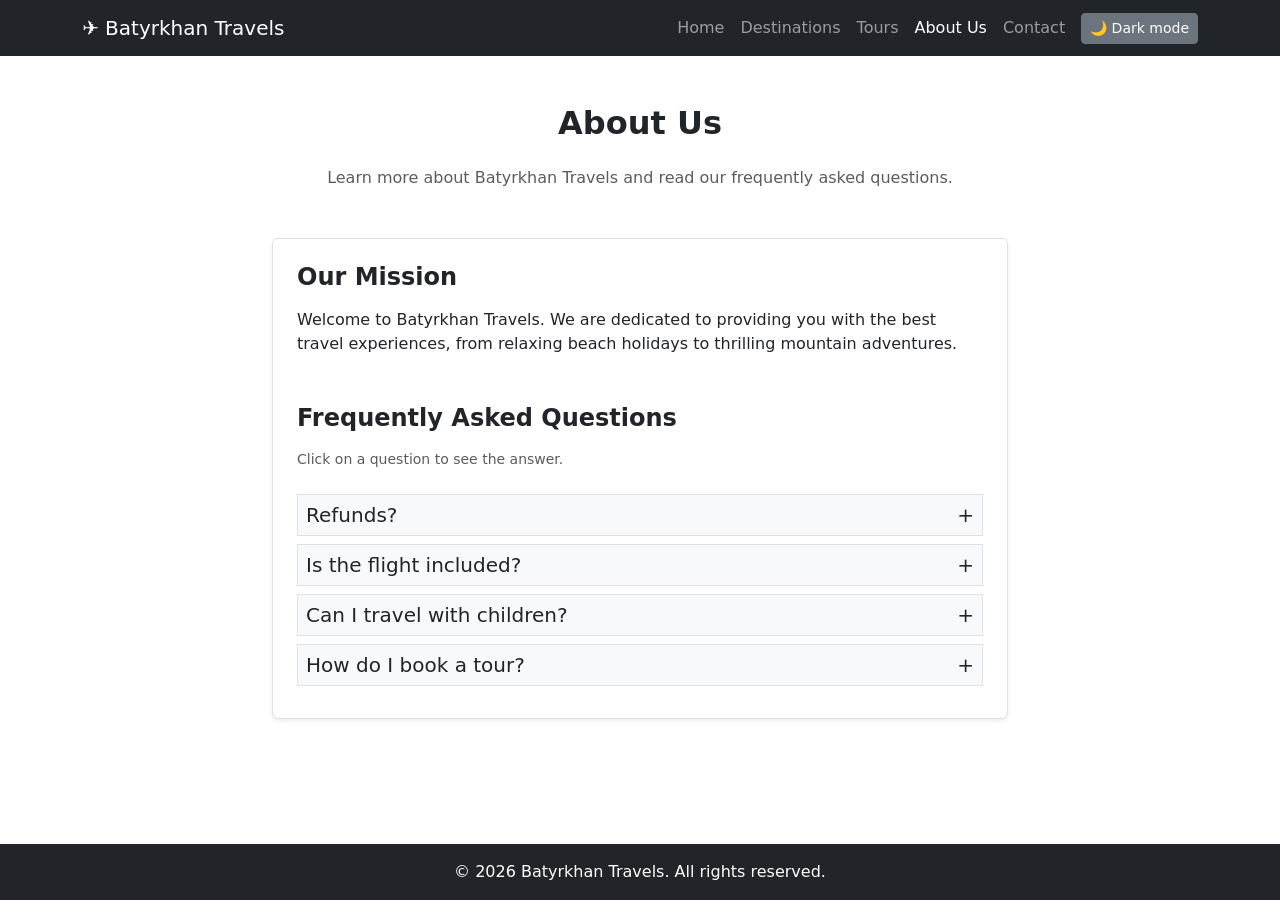
==== about.html @ 0d2ae260 "fix: restore truncated index and about pages" ====
<!DOCTYPE html>
<html lang="en">
<head>
    <meta charset="UTF-8">
    <meta name="viewport" content="width=device-width, initial-scale=1.0">
    <title>Batyrkhan Travels | About Us</title>
    <link href="https://cdn.jsdelivr.net/npm/bootstrap@5.3.0/dist/css/bootstrap.min.css" rel="stylesheet">
    <link rel="stylesheet" href="styles.css">
</head>
<body>
    <nav class="navbar navbar-expand-lg navbar-dark bg-dark sticky-top">
        <div class="container">
            <a class="navbar-brand" href="index.html">✈️ Batyrkhan Travels</a>
            <button class="navbar-toggler" type="button" data-bs-toggle="collapse" data-bs-target="#navbarNav" aria-label="Open menu">
                <span class="navbar-toggler-icon"></span>
            </button>
            <div class="collapse navbar-collapse" id="navbarNav">
                <ul class="navbar-nav ms-auto align-items-lg-center">
                    <li class="nav-item"><a class="nav-link" href="index.html">Home</a></li>
                    <li class="nav-item"><a class="nav-link" href="destinations.html">Destinations</a></li>
                    <li class="nav-item"><a class="nav-link" href="tours.html">Tours</a></li>
                    <li class="nav-item"><a class="nav-link active" href="about.html">About Us</a></li>
                    <li class="nav-item"><a class="nav-link" href="contact.html">Contact</a></li>
                    <li class="nav-item"><button id="theme-btn" type="button" class="btn btn-sm btn-secondary ms-lg-2 mt-2 mt-lg-0">🌙 Dark mode</button></li>
                </ul>
            </div>
        </div>
    </nav>

    <main class="container py-5">
        <h2 class="text-center mb-4 fw-bold">About Us</h2>
        <p class="text-center text-muted mb-5">Learn more about Batyrkhan Travels and read our frequently asked questions.</p>

        <div class="row">
            <div class="col-md-8 mx-auto">
                <div class="p-4 bg-white border rounded shadow-sm">
                    <h4 class="fw-bold mb-3">Our Mission</h4>
                    <p>Welcome to Batyrkhan Travels. We are dedicated to providing you with the best travel experiences, from relaxing beach holidays to thrilling mountain adventures.</p>

                    <h4 class="fw-bold mt-5 mb-3">Frequently Asked Questions</h4>
                    <p class="text-muted small">Click on a question to see the answer.</p>
                    <div class="faq-box mt-4">
                        <div class="faq-item border mb-2">
                            <h5 class="faq-title p-2 bg-light m-0">Refunds? <span class="faq-icon">+</span></h5>
                            <div class="faq-text p-2">Full refund 7 days before trip.</div>
                        </div>
                        <div class="faq-item border mb-2">
                            <h5 class="faq-title p-2 bg-light m-0">Is the flight included? <span class="faq-icon">+</span></h5>
                            <div class="faq-text p-2">Comfort Journey and VIP Explorer packages include flights. Basic Getaway does not.</div>
                        </div>
                        <div class="faq-item border mb-2">
                            <h5 class="faq-title p-2 bg-light m-0">Can I travel with children? <span class="faq-icon">+</span></h5>
                            <div class="faq-text p-2">Yes! Children under 5 travel for free, children 5–12 get a 50% discount.</div>
                        </div>
                        <div class="faq-item border mb-2">
                            <h5 class="faq-title p-2 bg-light m-0">How do I book a tour? <span class="faq-icon">+</span></h5>
                            <div class="faq-text p-2">Choose a tour on the Tours page and send us the form on the Contact page.</div>
                        </div>
                    </div>
                </div>
            </div>
        </div>
    </main>

    <footer class="bg-dark text-white text-center py-3">
        <p class="mb-0">&copy; 2026 Batyrkhan Travels. All rights reserved.</p>
    </footer>

    <script src="https://cdn.jsdelivr.net/npm/bootstrap@5.3.0/dist/js/bootstrap.bundle.min.js"></script>
    <script src="https://code.jquery.com/jquery-3.7.1.min.js"></script>
    <script src="js/theme.js"></script>
    <script src="js/jquery-features.js"></script>
</body>
</html>
---- styles.css ----
/* ---------- General ---------- */
body {
    display: flex;
    flex-direction: column;
    min-height: 100vh;
    transition: background-color 0.3s, color 0.3s;
}

main {
    flex: 1;
}

.hero-section {
    min-height: 80vh;
    background: linear-gradient(rgba(0, 0, 0, 0.5), rgba(0, 0, 0, 0.5)),
        url("https://images.unsplash.com/photo-1507525428034-b723cf961d3e?auto=format&fit=crop&w=1600&q=80") center / cover;
}

.card-img-top {
    height: 220px;
    object-fit: cover;
}

.destination-card,
.tour-card {
    transition: transform 0.2s, box-shadow 0.2s;
}

.destination-card:hover,
.tour-card:hover {
    transform: translateY(-5px);
    box-shadow: 0 0.5rem 1rem rgba(0, 0, 0, 0.15) !important;
}

/* ---------- FAQ ---------- */
.faq-title {
    cursor: pointer;
    display: flex;
    justify-content: space-between;
}

.faq-title:hover {
    background-color: #e9ecef !important;
}

.faq-text {
    display: none;
}

/* ---------- Favorites ---------- */
.favorites-box {
    position: sticky;
    top: 80px;
}

/* ---------- Photo viewer ---------- */
.gallery-img {
    cursor: zoom-in;
}

.gallery-modal {
    display: none;
    position: fixed;
    inset: 0;
    z-index: 2000;
    background-color: rgba(0, 0, 0, 0.85);
    padding: 20px;
}

.gallery-content {
    position: relative;
    max-width: 900px;
    margin: 5vh auto 0;
}

.gallery-content img {
    width: 100%;
    max-height: 80vh;
    object-fit: contain;
    border-radius: 8px;
}

.gallery-close {
    position: absolute;
    top: -15px;
    right: -15px;
    border-radius: 50%;
    font-size: 1.4rem;
    line-height: 1;
}

/* ---------- Back to top button ---------- */
#to-top {
    display: none;
    position: fixed;
    right: 20px;
    bottom: 20px;
    z-index: 1500;
    width: 45px;
    height: 45px;
    border-radius: 50%;
    font-size: 1.2rem;
}

/* ---------- Dark theme (class is added by theme.js) ---------- */
body.dark-theme {
    background-color: #121212;
    color: #f8f9fa;
}

body.dark-theme .card,
body.dark-theme .feature-box,
body.dark-theme .faq-item,
body.dark-theme .bg-light,
body.dark-theme .bg-white,
body.dark-theme .list-group-item {
    background-color: #212529 !important;
    color: #f8f9fa !important;
    border-color: #343a40 !important;
}

body.dark-theme .faq-title:hover {
    background-color: #343a40 !important;
}

body.dark-theme .text-muted,
body.dark-theme .form-text {
    color: #adb5bd !important;
}

body.dark-theme .btn-outline-dark {
    color: #f8f9fa;
    border-color: #f8f9fa;
}

body.dark-theme .form-control,
body.dark-theme .form-select {
    background-color: #2b3035;
    color: #fff;
    border-color: #495057;
}

body.dark-theme .form-control::placeholder {
    color: #8c959f;
}
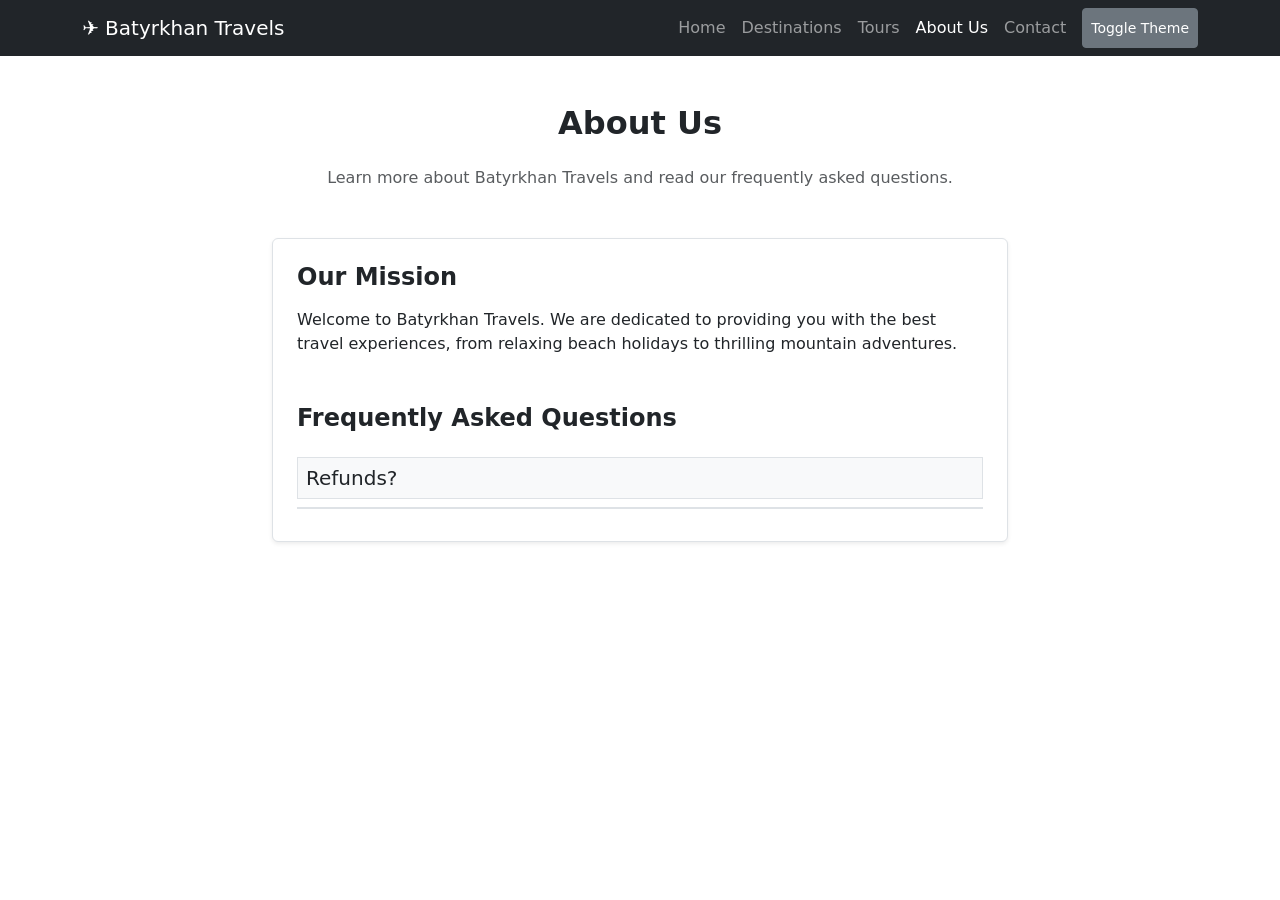
==== commit eac9c6b4: "Add files via upload" ====
--- a/about.html
+++ b/about.html
@@ -1,74 +1,46 @@
-<!DOCTYPE html>
-<html lang="en">
-<head>
-    <meta charset="UTF-8">
-    <meta name="viewport" content="width=device-width, initial-scale=1.0">
-    <title>Batyrkhan Travels | About Us</title>
-    <link href="https://cdn.jsdelivr.net/npm/bootstrap@5.3.0/dist/css/bootstrap.min.css" rel="stylesheet">
-    <link rel="stylesheet" href="styles.css">
-</head>
-<body>
-    <nav class="navbar navbar-expand-lg navbar-dark bg-dark sticky-top">
-        <div class="container">
-            <a class="navbar-brand" href="index.html">✈️ Batyrkhan Travels</a>
-            <button class="navbar-toggler" type="button" data-bs-toggle="collapse" data-bs-target="#navbarNav" aria-label="Open menu">
-                <span class="navbar-toggler-icon"></span>
-            </button>
-            <div class="collapse navbar-collapse" id="navbarNav">
-                <ul class="navbar-nav ms-auto align-items-lg-center">
-                    <li class="nav-item"><a class="nav-link" href="index.html">Home</a></li>
-                    <li class="nav-item"><a class="nav-link" href="destinations.html">Destinations</a></li>
-                    <li class="nav-item"><a class="nav-link" href="tours.html">Tours</a></li>
-                    <li class="nav-item"><a class="nav-link active" href="about.html">About Us</a></li>
-                    <li class="nav-item"><a class="nav-link" href="contact.html">Contact</a></li>
-                    <li class="nav-item"><button id="theme-btn" type="button" class="btn btn-sm btn-secondary ms-lg-2 mt-2 mt-lg-0">🌙 Dark mode</button></li>
-                </ul>
-            </div>
-        </div>
-    </nav>
-
-    <main class="container py-5">
-        <h2 class="text-center mb-4 fw-bold">About Us</h2>
-        <p class="text-center text-muted mb-5">Learn more about Batyrkhan Travels and read our frequently asked questions.</p>
-
-        <div class="row">
-            <div class="col-md-8 mx-auto">
-                <div class="p-4 bg-white border rounded shadow-sm">
-                    <h4 class="fw-bold mb-3">Our Mission</h4>
-                    <p>Welcome to Batyrkhan Travels. We are dedicated to providing you with the best travel experiences, from relaxing beach holidays to thrilling mountain adventures.</p>
-
-                    <h4 class="fw-bold mt-5 mb-3">Frequently Asked Questions</h4>
-                    <p class="text-muted small">Click on a question to see the answer.</p>
-                    <div class="faq-box mt-4">
-                        <div class="faq-item border mb-2">
-                            <h5 class="faq-title p-2 bg-light m-0">Refunds? <span class="faq-icon">+</span></h5>
-                            <div class="faq-text p-2">Full refund 7 days before trip.</div>
-                        </div>
-                        <div class="faq-item border mb-2">
-                            <h5 class="faq-title p-2 bg-light m-0">Is the flight included? <span class="faq-icon">+</span></h5>
-                            <div class="faq-text p-2">Comfort Journey and VIP Explorer packages include flights. Basic Getaway does not.</div>
-                        </div>
-                        <div class="faq-item border mb-2">
-                            <h5 class="faq-title p-2 bg-light m-0">Can I travel with children? <span class="faq-icon">+</span></h5>
-                            <div class="faq-text p-2">Yes! Children under 5 travel for free, children 5–12 get a 50% discount.</div>
-                        </div>
-                        <div class="faq-item border mb-2">
-                            <h5 class="faq-title p-2 bg-light m-0">How do I book a tour? <span class="faq-icon">+</span></h5>
-                            <div class="faq-text p-2">Choose a tour on the Tours page and send us the form on the Contact page.</div>
-                        </div>
-                    </div>
-                </div>
-            </div>
-        </div>
-    </main>
-
-    <footer class="bg-dark text-white text-center py-3">
-        <p class="mb-0">&copy; 2026 Batyrkhan Travels. All rights reserved.</p>
-    </footer>
-
-    <script src="https://cdn.jsdelivr.net/npm/bootstrap@5.3.0/dist/js/bootstrap.bundle.min.js"></script>
-    <script src="https://code.jquery.com/jquery-3.7.1.min.js"></script>
-    <script src="js/theme.js"></script>
-    <script src="js/jquery-features.js"></script>
-</body>
-</html>
+<!DOCTYPE html>
+<html lang="en">
+<head>
+    <meta charset="UTF-8">
+    <meta name="viewport" content="width=device-width, initial-scale=1.0">
+    <title>Batyrkhan Travels | About Us</title>
+    <link href="https://cdn.jsdelivr.net/npm/bootstrap@5.3.0/dist/css/bootstrap.min.css" rel="stylesheet">
+    <link rel="stylesheet" href="styles.css">
+</head>
+<body>
+    <nav class="navbar navbar-expand-lg navbar-dark bg-dark sticky-top">
+        <div class="container">
+            <a class="navbar-brand" href="index.html">✈️ Batyrkhan Travels</a>
+            <button class="navbar-toggler" type="button" data-bs-toggle="collapse" data-bs-target="#navbarNav">
+                <span class="navbar-toggler-icon"></span>
+            </button>
+            <div class="collapse navbar-collapse" id="navbarNav">
+                <ul class="navbar-nav ms-auto">
+                    <li class="nav-item"><a class="nav-link" href="index.html">Home</a></li>
+                    <li class="nav-item"><a class="nav-link" href="destinations.html">Destinations</a></li>
+                    <li class="nav-item"><a class="nav-link" href="tours.html">Tours</a></li>
+                    <li class="nav-item"><a class="nav-link active" href="about.html">About Us</a></li>
+                    <li class="nav-item"><a class="nav-link" href="contact.html">Contact</a></li>
+                    <button id="theme-btn" class="btn btn-sm btn-secondary ms-2">Toggle Theme</button>
+                </ul>
+            </div>
+        </div>
+    </nav>
+
+    <main class="container py-5">
+        <h2 class="text-center mb-4 fw-bold">About Us</h2>
+        <p class="text-center text-muted mb-5">Learn more about Batyrkhan Travels and read our frequently asked questions.</p>
+        
+        <div class="row">
+            <div class="col-md-8 mx-auto">
+                <div class="p-4 bg-white border rounded shadow-sm">
+                    <h4 class="fw-bold mb-3">Our Mission</h4>
+                    <p>Welcome to Batyrkhan Travels. We are dedicated to providing you with the best travel experiences, from relaxing beach holidays to thrilling mountain adventures.</p>
+                    <h4 class="fw-bold mt-5 mb-3">Frequently Asked Questions</h4>
+                    <div class="faq-box mt-4">
+                        <div class="faq-item border mb-2">
+                            <h5 class="faq-title p-2 bg-light m-0" style="cursor: pointer;">Refunds?</h5>
+                            <div class="faq-text p-2" style="display: none;">Full refund 7 days before trip.</div>
+                        </div>
+                        <div class="faq-item border mb-2">
+                            <h5 class
--- a/styles.css
+++ b/styles.css
@@ -1,145 +1,25 @@
-/* ---------- General ---------- */
-body {
-    display: flex;
-    flex-direction: column;
-    min-height: 100vh;
-    transition: background-color 0.3s, color 0.3s;
-}
-
-main {
-    flex: 1;
-}
-
-.hero-section {
-    min-height: 80vh;
-    background: linear-gradient(rgba(0, 0, 0, 0.5), rgba(0, 0, 0, 0.5)),
-        url("https://images.unsplash.com/photo-1507525428034-b723cf961d3e?auto=format&fit=crop&w=1600&q=80") center / cover;
-}
-
-.card-img-top {
-    height: 220px;
-    object-fit: cover;
-}
-
-.destination-card,
-.tour-card {
-    transition: transform 0.2s, box-shadow 0.2s;
-}
-
-.destination-card:hover,
-.tour-card:hover {
-    transform: translateY(-5px);
-    box-shadow: 0 0.5rem 1rem rgba(0, 0, 0, 0.15) !important;
-}
-
-/* ---------- FAQ ---------- */
-.faq-title {
-    cursor: pointer;
-    display: flex;
-    justify-content: space-between;
-}
-
-.faq-title:hover {
-    background-color: #e9ecef !important;
-}
-
-.faq-text {
-    display: none;
-}
-
-/* ---------- Favorites ---------- */
-.favorites-box {
-    position: sticky;
-    top: 80px;
-}
-
-/* ---------- Photo viewer ---------- */
-.gallery-img {
-    cursor: zoom-in;
-}
-
-.gallery-modal {
-    display: none;
-    position: fixed;
-    inset: 0;
-    z-index: 2000;
-    background-color: rgba(0, 0, 0, 0.85);
-    padding: 20px;
-}
-
-.gallery-content {
-    position: relative;
-    max-width: 900px;
-    margin: 5vh auto 0;
-}
-
-.gallery-content img {
-    width: 100%;
-    max-height: 80vh;
-    object-fit: contain;
-    border-radius: 8px;
-}
-
-.gallery-close {
-    position: absolute;
-    top: -15px;
-    right: -15px;
-    border-radius: 50%;
-    font-size: 1.4rem;
-    line-height: 1;
-}
-
-/* ---------- Back to top button ---------- */
-#to-top {
-    display: none;
-    position: fixed;
-    right: 20px;
-    bottom: 20px;
-    z-index: 1500;
-    width: 45px;
-    height: 45px;
-    border-radius: 50%;
-    font-size: 1.2rem;
-}
-
-/* ---------- Dark theme (class is added by theme.js) ---------- */
-body.dark-theme {
-    background-color: #121212;
-    color: #f8f9fa;
-}
-
-body.dark-theme .card,
-body.dark-theme .feature-box,
-body.dark-theme .faq-item,
-body.dark-theme .bg-light,
-body.dark-theme .bg-white,
-body.dark-theme .list-group-item {
-    background-color: #212529 !important;
-    color: #f8f9fa !important;
-    border-color: #343a40 !important;
-}
-
-body.dark-theme .faq-title:hover {
-    background-color: #343a40 !important;
-}
-
-body.dark-theme .text-muted,
-body.dark-theme .form-text {
-    color: #adb5bd !important;
-}
-
-body.dark-theme .btn-outline-dark {
-    color: #f8f9fa;
-    border-color: #f8f9fa;
-}
-
-body.dark-theme .form-control,
-body.dark-theme .form-select {
-    background-color: #2b3035;
-    color: #fff;
-    border-color: #495057;
-}
-
-body.dark-theme .form-control::placeholder {
-    color: #8c959f;
-}
+/*Dark Theme Adjustments*/
+body.bg-dark {
+    background-color: #121212 !important;
+}
+
+body.bg-dark .card,
+body.bg-dark .feature-box,
+body.bg-dark .faq-item,
+body.bg-dark .bg-light,
+body.bg-dark .bg-white {
+    background-color: #212529 !important;
+    color: #f8f9fa !important;
+    border-color: #343a40 !important;
+}
+
+body.bg-dark .text-muted {
+    color: #adb5bd !important;
+}
+
+body.bg-dark .form-control,
+body.bg-dark .form-select {
+    background-color: #2b3035;
+    color: #fff;
+    border-color: #495057;
+}
